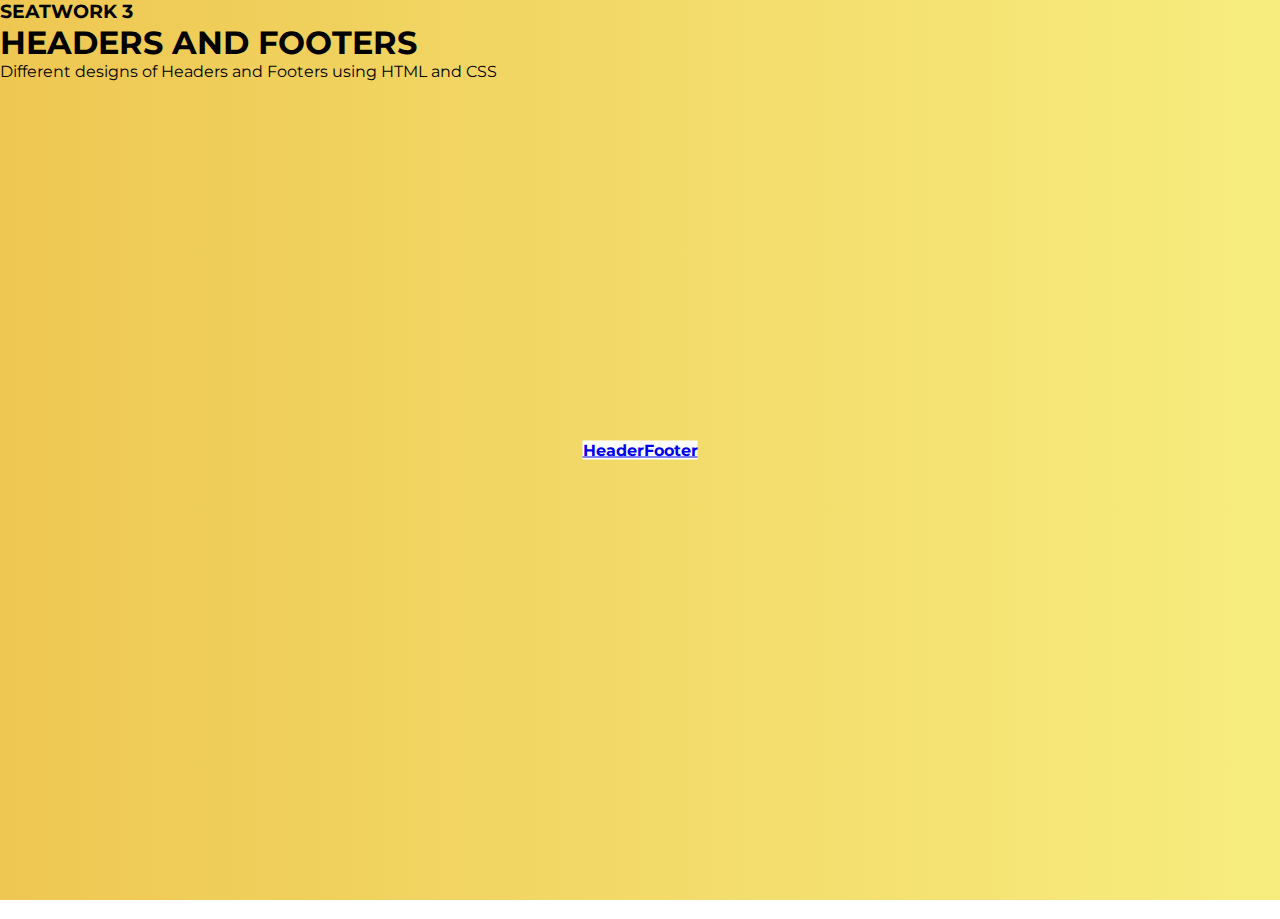
==== index.html @ 69b3a0c9 "refactor[all in]: updated" ====
<!DOCTYPE html>
<html lang="en">
<head>
    <meta charset="UTF-8">
    <meta name="viewport" content="width=device-width, initial-scale=1.0">
    <title>SEATWORK 3</title>
    <link rel="stylesheet" href="assets/css/style.css">
</head>
<body>

    <div class = 'container'>
        <div class="header"></div>

        <h3> SEATWORK 3</h3>
        <h1>HEADERS AND FOOTERS </h1>
        <p>Different designs of Headers and Footers using HTML and CSS</p>
    </div>

    <nav class="buttons">
        <a href="/pages/header-gallery/index.html">Header</a>
        <a href="/pages/footer-gallery/index.html">Footer</a>
    </nav>

    <div class="image">
        <img src="" alt="">
    </div>
</body>
</html>
---- assets/css/style.css ----
@import url('https://fonts.googleapis.com/css2?family=Montserrat:ital,wght@0,100..900;1,100..900&display=swap');

*{
    font-family: "Montserrat", sans-serif;
    margin: 0;
    padding: 0;
}

.container{
    height:100vh;
    width: 100%;
    background: linear-gradient(to right, #eec752, #f7ed7f);
    position: relative;
    overflow: hidden;
}
.buttons{
    position: absolute;
    top: 50%;
    left: 50%;
    transform: translate(-50%, -50%);
    display: flex;
    justify-content: center;
    align-items: center;
    background-color: rgb(255, 255, 255);
    font-weight: 700;
  
}
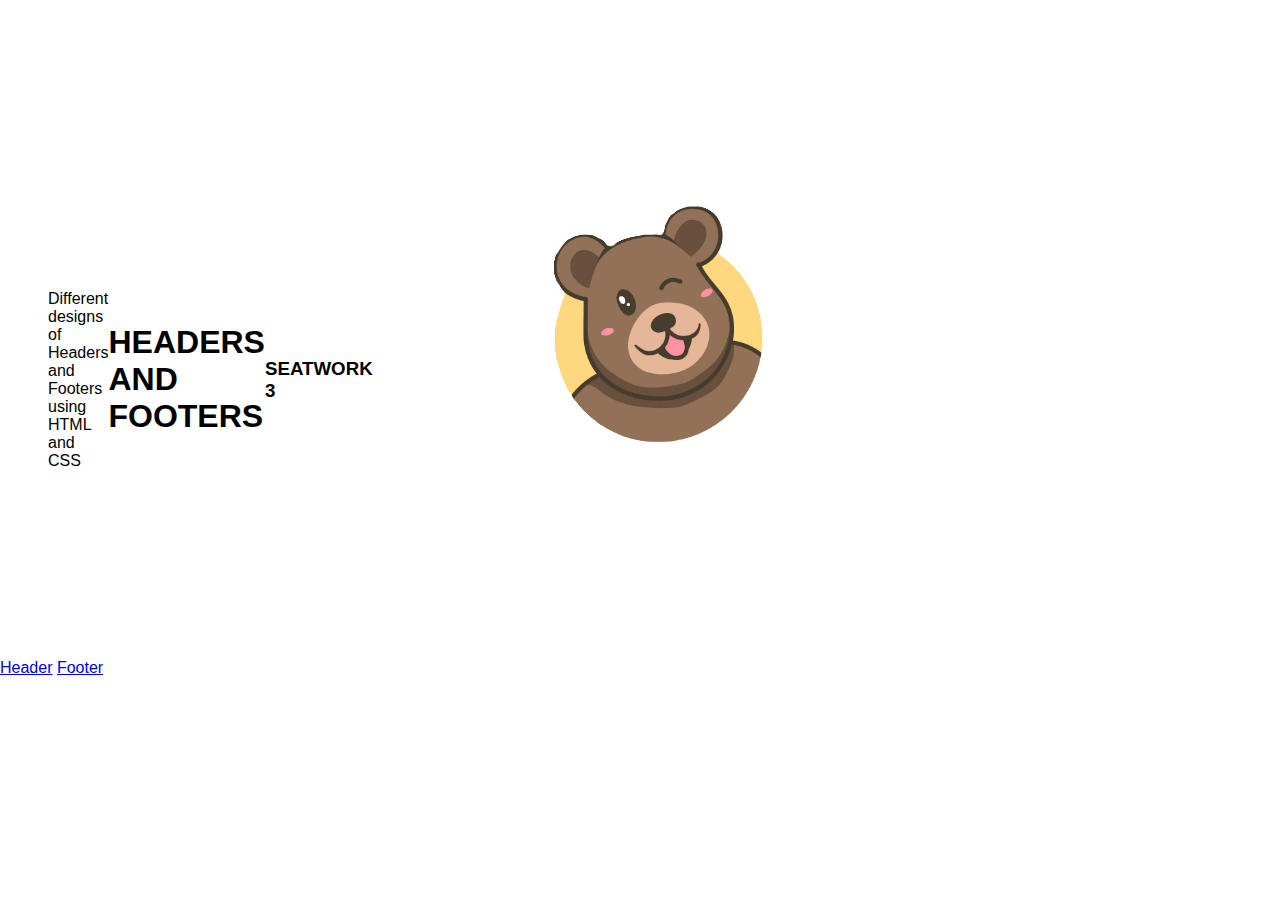
==== commit 12718ebc: "refactor(landing page & header-gallery)updated" ====
--- a/index.html
+++ b/index.html
@@ -7,22 +7,21 @@
     <link rel="stylesheet" href="assets/css/style.css">
 </head>
 <body>
-
     <div class = 'container'>
-        <div class="header"></div>
-
+        <div class="image">
+            <img src="assets/img/BEAR.png" alt="">
+        </div>
+    
+        <div class="maintext"></div>
         <h3> SEATWORK 3</h3>
         <h1>HEADERS AND FOOTERS </h1>
         <p>Different designs of Headers and Footers using HTML and CSS</p>
+        </div>
+        
     </div>
-
     <nav class="buttons">
-        <a href="/pages/header-gallery/index.html">Header</a>
-        <a href="/pages/footer-gallery/index.html">Footer</a>
+        <a href="pages/header-gallery/index.html">Header</a>
+        <a href="pages/footer-gallery/index.html">Footer</a>
     </nav>
-
-    <div class="image">
-        <img src="" alt="">
-    </div>
 </body>
 </html>--- a/assets/css/style.css
+++ b/assets/css/style.css
@@ -1,27 +1,31 @@
-@import url('https://fonts.googleapis.com/css2?family=Montserrat:ital,wght@0,100..900;1,100..900&display=swap');
-
-*{
-    font-family: "Montserrat", sans-serif;
+* {
+    padding: 0%;
     margin: 0;
-    padding: 0;
+    font-family: 'Montserrat', sans-serif;
 }
 
-.container{
-    height:100vh;
-    width: 100%;
-    background: linear-gradient(to right, #eec752, #f7ed7f);
-    position: relative;
-    overflow: hidden;
+.container {
+    width: 60%;
+    padding-top: 100px;
+    margin-left: 3rem;
+    display: flex;
+    align-items: center;
+    justify-content: space-around;
+    flex-direction: row-reverse;
 }
-.buttons{
-    position: absolute;
-    top: 50%;
-    left: 50%;
-    transform: translate(-50%, -50%);
-    display: flex;
-    justify-content: center;
-    align-items: center;
-    background-color: rgb(255, 255, 255);
-    font-weight: 700;
-  
-}+.maintext h3{
+    font-size: 20px;
+    letter-spacing: 1px;
+    color: #494234;
+
+}
+.maintext h1 {
+    font-size: 60px;
+    letter-spacing: 1px;
+    color: #494234;
+}
+.maintext p{
+    margin-top: 10px;
+    font-size: 15px;
+    letter-spacing: 1px;}
+    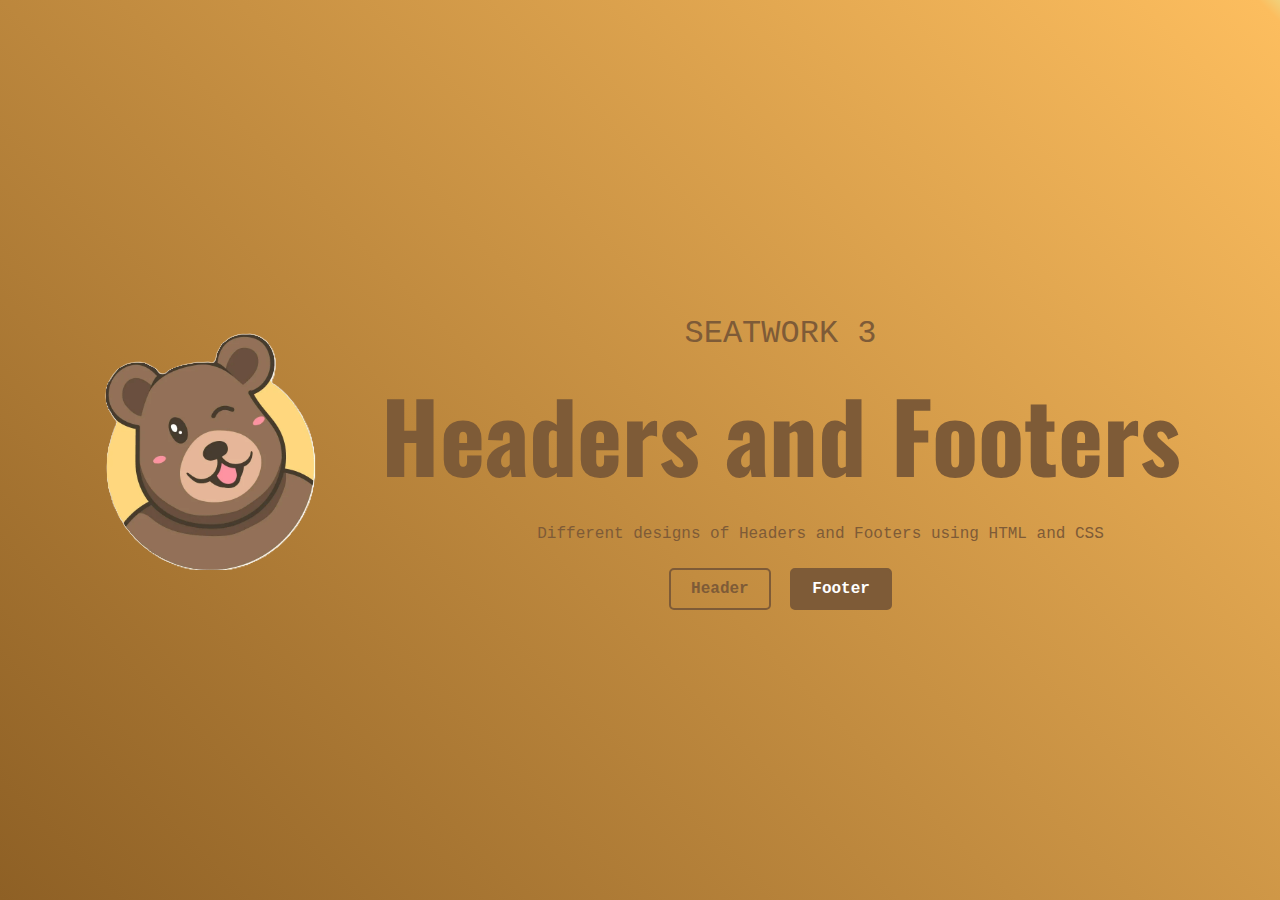
==== commit 6c0a86c9: "refactor(landing page) update text" ====
--- a/index.html
+++ b/index.html
@@ -3,25 +3,24 @@
 <head>
     <meta charset="UTF-8">
     <meta name="viewport" content="width=device-width, initial-scale=1.0">
-    <title>SEATWORK 3</title>
+    <title>Activity 3</title>
     <link rel="stylesheet" href="assets/css/style.css">
 </head>
 <body>
-    <div class = 'container'>
-        <div class="image">
-            <img src="assets/img/BEAR.png" alt="">
-        </div>
     
-        <div class="maintext"></div>
-        <h3> SEATWORK 3</h3>
-        <h1>HEADERS AND FOOTERS </h1>
-        <p>Different designs of Headers and Footers using HTML and CSS</p>
-        </div>
-        
+    <div class="img">
+        <img src="./assets/img/BEAR.png" alt="">
     </div>
-    <nav class="buttons">
-        <a href="pages/header-gallery/index.html">Header</a>
-        <a href="pages/footer-gallery/index.html">Footer</a>
-    </nav>
+    <div class="content">
+        <h3 class="subtitle">Seatwork 3</h3>
+        <h1 class="title">Headers and Footers</h1>
+        <p class="description">
+            Different designs of Headers and Footers using HTML and CSS
+        </p>
+        <nav>
+            <a href="./pages/header-gallery/index.html" class="button ghost">Header</a>
+            <a href="./pages/footer-gallery/index.html" class="button poison">Footer</a>
+        </nav>
+    </div>
 </body>
 </html>--- a/assets/css/style.css
+++ b/assets/css/style.css
@@ -1,31 +1,89 @@
+@import url('https://fonts.googleapis.com/css2?family=Oswald:wght@200..700&display=swap');
+
 * {
-    padding: 0%;
     margin: 0;
-    font-family: 'Montserrat', sans-serif;
+    padding: 0;
+    font-family: 'Courier New', Courier, monospace;
+    color: #7e5b37;
 }
 
-.container {
-    width: 60%;
-    padding-top: 100px;
-    margin-left: 3rem;
+body {
     display: flex;
+    justify-content: center;
     align-items: center;
-    justify-content: space-around;
-    flex-direction: row-reverse;
+    height: 100vh;
+    background: linear-gradient(45deg, #8e6025 0%, #fcbd5e 99%, #f1d17b 100%);
 }
-.maintext h3{
-    font-size: 20px;
-    letter-spacing: 1px;
-    color: #494234;
 
+.img, .content {
+    text-align: center;
 }
-.maintext h1 {
-    font-size: 60px;
-    letter-spacing: 1px;
-    color: #494234;
+
+.img {
+    height: auto;
 }
-.maintext p{
-    margin-top: 10px;
-    font-size: 15px;
-    letter-spacing: 1px;}
-    +
+.content {
+    margin-top: 20px;
+    margin-left: 5%;
+}
+
+h1.title {
+    font-size: 6em;
+    margin: 10px 0;
+    font-weight: bold;
+    font-family: "Oswald", sans-serif;
+    font-optical-sizing: auto;
+    font-style: normal;
+}
+
+h3.subtitle {
+    font-size: 2em;
+    margin: 10px 0;
+    font-family: 'Courier New', Courier, monospace;
+    text-transform: uppercase;
+    font-weight:lighter;
+}
+
+p.description {
+    font-size: 1em;
+    margin: 20px 0;
+    padding-left: 10%;
+}
+
+nav {
+    margin-top: 20px;
+}
+
+.button {
+    display: inline-block;
+    padding: 10px 20px;
+    margin: 5px;
+    border-radius: 5px;
+    text-decoration: none;
+    font-size: 1em;
+    font-weight: bold;
+    transition: background-color 0.3s, color 0.3s;
+}
+
+.button.ghost {
+    background-color: transparent;
+    border: 2px solid #7e5b37;
+    color: #7e5b37;
+}
+
+.button.poison {
+    background-color: #7e5b37;
+    border: 2px solid #7e5b37;
+    color: #FFF;
+}
+
+.button.ghost:hover {
+    background-color: #7e5b37;
+    color: #FFF;
+}
+
+.button.poison:hover {
+    background-color: transparent;
+    color: #7e5b37;
+}